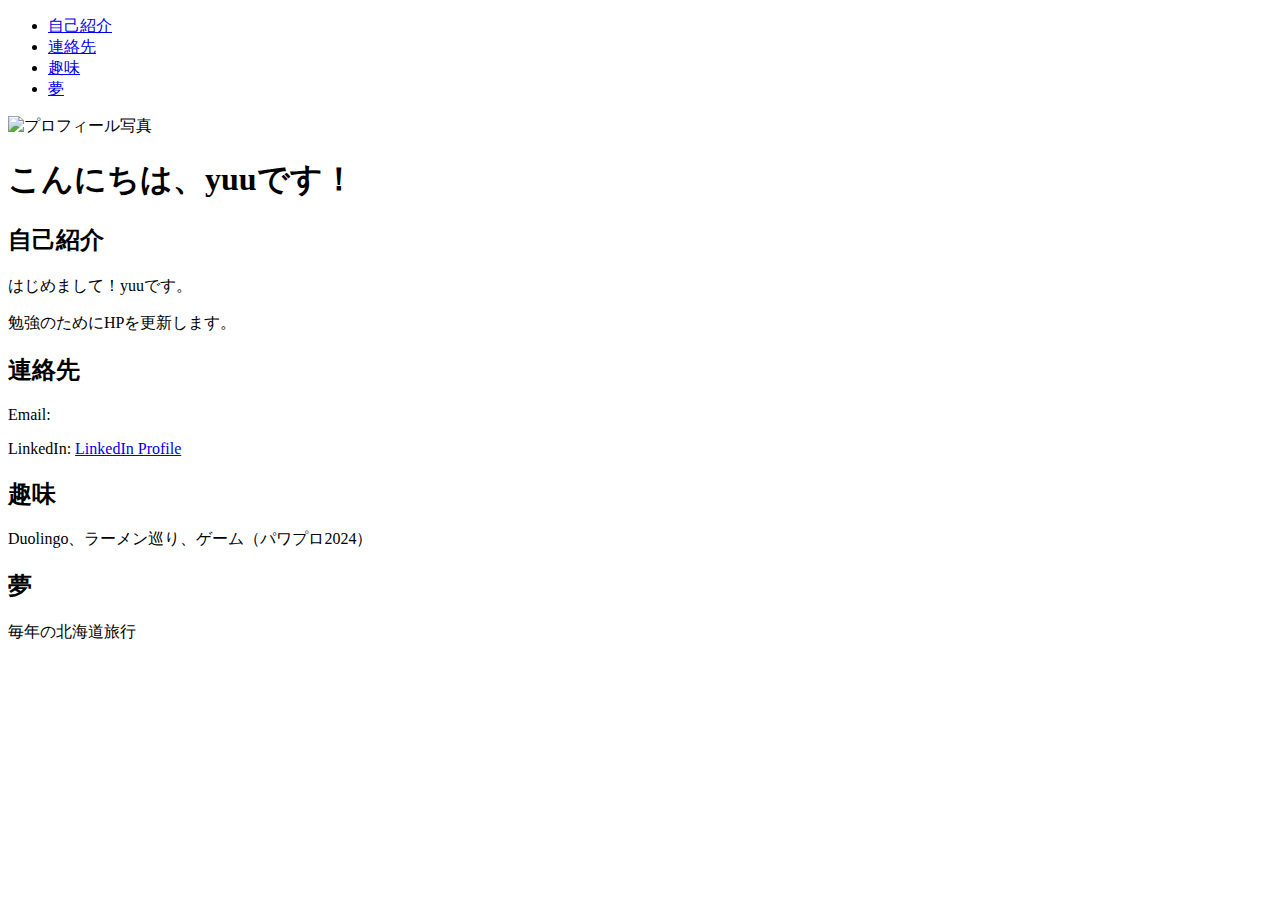
==== index.html @ b272c38b "Create index.html" ====
<!DOCTYPE html>
<html lang="ja">
<head>
    <meta charset="UTF-8">
    <meta name="viewport" content="width=device-width, initial-scale=1.0">
    <title>自己紹介</title>
    <link rel="stylesheet" href="style.css">
</head>
<body>
    <nav>
        <ul>
            <li><a href="#about">自己紹介</a></li>
            <li><a href="#contact">連絡先</a></li>
            <li><a href="#hobby">趣味</a></li>
            <li><a href="#dream">夢</a></li>
        </ul>
    </nav>
    <div class="container">
        <header>
            <img src="S__859832322.jpg" alt="プロフィール写真" class="profile-photo">
            <h1>こんにちは、yuuです！</h1>
        </header>

        <section id=about class="about">
            <h2>自己紹介</h2>
            <p>はじめまして！yuuです。</p>
            <p>勉強のためにHPを更新します。</p>
        </section>

        <section id=contact class="contact">
            <h2>連絡先</h2>
            <p>Email:</p>
            <p>LinkedIn: <a href="https://www.yahoo.co.jp/" target="_blank">LinkedIn Profile</a></p>
        </section>

        <section id=hobby class="hobby">
            <h2>趣味</h2>
            <p>Duolingo、ラーメン巡り、ゲーム（パワプロ2024）</p>
        </section>

        <section id=dream class="dream">
            <h2>夢</h2>
            <p>毎年の北海道旅行</p>
        </section>
    </div>
</body>
</html>
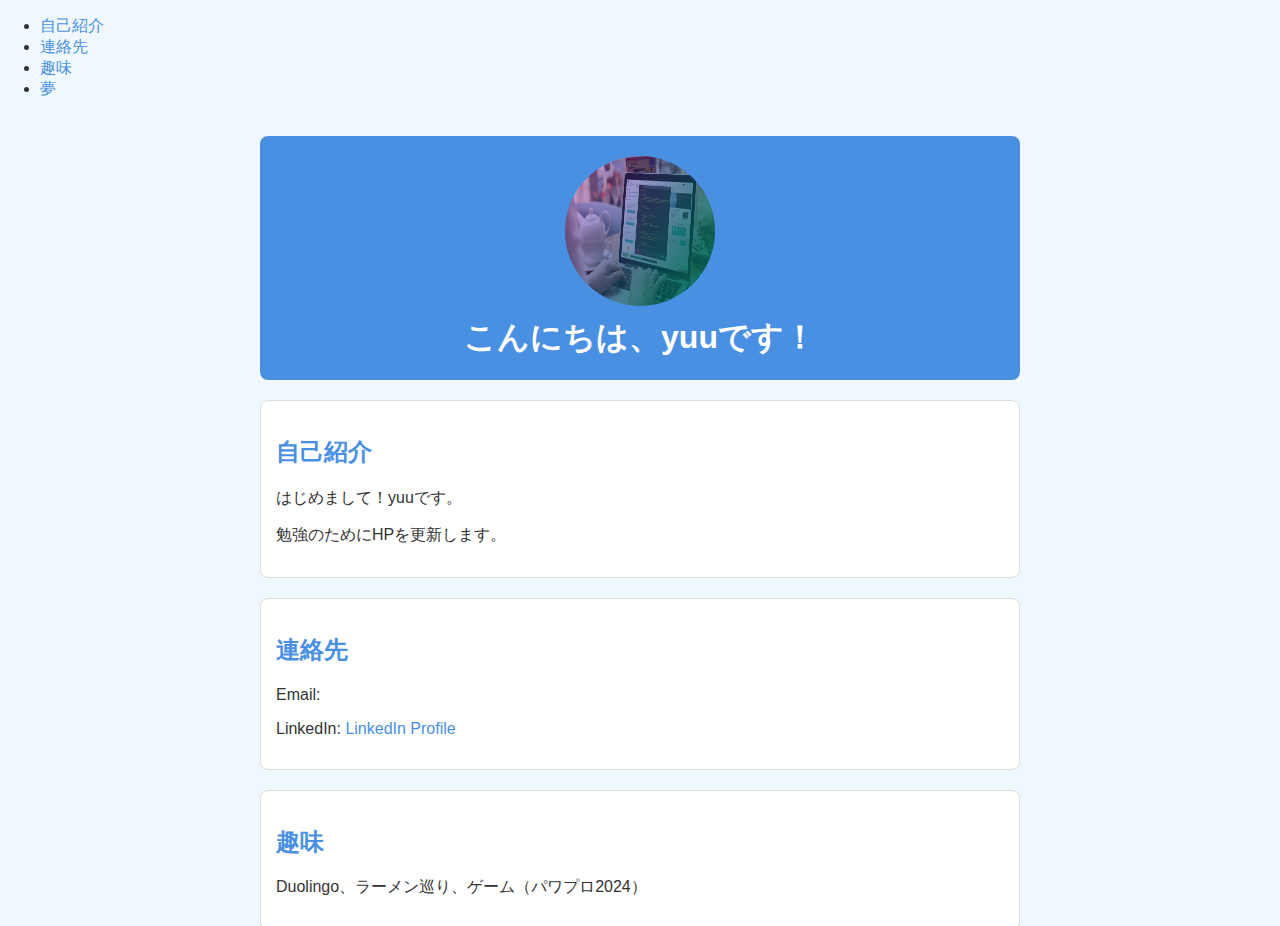
==== commit 24e1bfa4: "Update index.html" ====
--- a/index.html
+++ b/index.html
@@ -17,7 +17,7 @@
     </nav>
     <div class="container">
         <header>
-            <img src="S__859832322.jpg" alt="プロフィール写真" class="profile-photo">
+            <img src="top.png" alt="プロフィール写真" class="profile-photo">
             <h1>こんにちは、yuuです！</h1>
         </header>
 
--- a/style.css
+++ b/style.css
@@ -0,0 +1,72 @@
+/* 全体のスタイル */
+body {
+    font-family: Arial, sans-serif;
+    background-color: #f0f8ff;
+    color: #333;
+    margin: 0;
+    padding: 0;
+}
+
+/* コンテナの中央寄せ */
+.container {
+    max-width: 800px;
+    margin: 0 auto;
+    padding: 20px;
+}
+
+/* ヘッダーのスタイル */
+header {
+    text-align: center;
+    padding: 20px;
+    background-color: #4a90e2;
+    color: white;
+    border-radius: 8px;
+}
+
+header h1 {
+    margin: 0;
+}
+
+/* セクションのスタイル */
+section {
+    margin-top: 20px;
+    padding: 15px;
+    border: 1px solid #ddd;
+    border-radius: 8px;
+    background-color: #ffffff;
+}
+
+h2 {
+    color: #4a90e2;
+    font-size: 1.5em;
+}
+
+/* リンクのスタイル */
+a {
+    color: #4a90e2;
+    text-decoration: none;
+}
+
+a:hover {
+    text-decoration: underline;
+}
+
+.profile-photo {
+    width: 150px;          /* 写真の幅 */
+    height: 150px;         /* 写真の高さ */
+    border-radius: 50%;    /* 円形にする */
+    display: block;
+    margin: 0 auto 10px;   /* 中央寄せと下に余白 */
+}
+
+
+html {
+    scroll-behavior: smooth;
+}
+
+.container {
+    max-height: 90vh; /* 全体の高さを制限 */
+    overflow-y: auto; /* 縦スクロールを許可 */
+    padding: 20px;
+    box-sizing: border-box;
+}
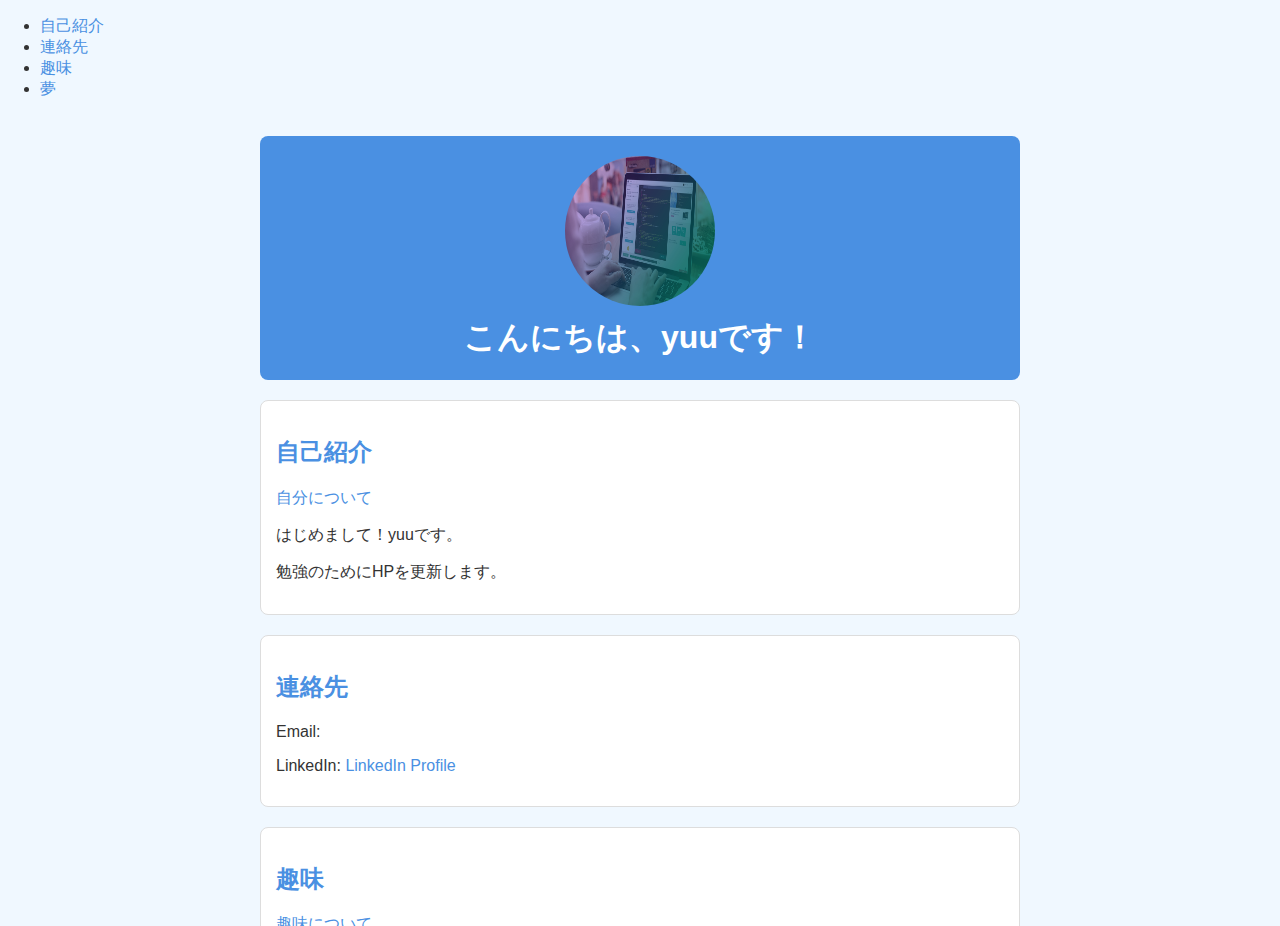
==== commit 1fa3af76: "Update index.html" ====
--- a/index.html
+++ b/index.html
@@ -23,6 +23,7 @@
 
         <section id=about class="about">
             <h2>自己紹介</h2>
+            <a href="about.html">自分について</a>
             <p>はじめまして！yuuです。</p>
             <p>勉強のためにHPを更新します。</p>
         </section>
@@ -35,6 +36,7 @@
 
         <section id=hobby class="hobby">
             <h2>趣味</h2>
+            <a href="hobby.html">趣味について</a>
             <p>Duolingo、ラーメン巡り、ゲーム（パワプロ2024）</p>
         </section>
 
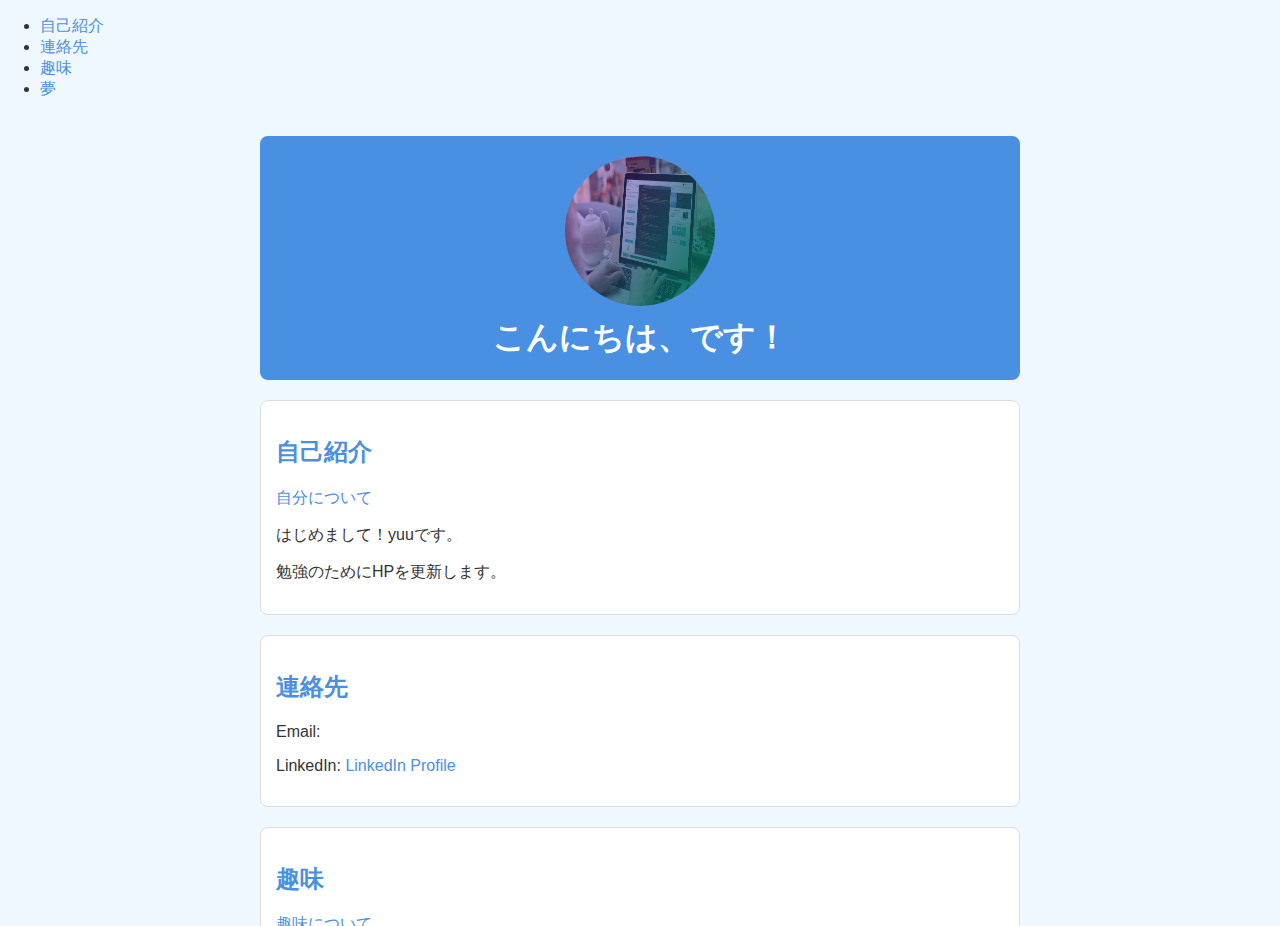
==== commit 0efdb008: "Update index.html" ====
--- a/index.html
+++ b/index.html
@@ -18,7 +18,7 @@
     <div class="container">
         <header>
             <img src="top.png" alt="プロフィール写真" class="profile-photo">
-            <h1>こんにちは、yuuです！</h1>
+            <h1>こんにちは、です！</h1>
         </header>
 
         <section id=about class="about">
@@ -42,7 +42,7 @@
 
         <section id=dream class="dream">
             <h2>夢</h2>
-            <p>毎年の北海道旅行</p>
+            <p>毎年の旅行</p>
         </section>
     </div>
 </body>
--- a/style.css
+++ b/style.css
@@ -70,3 +70,7 @@
     padding: 20px;
     box-sizing: border-box;
 }
+
+.custom-link {
+    color: red;
+  }
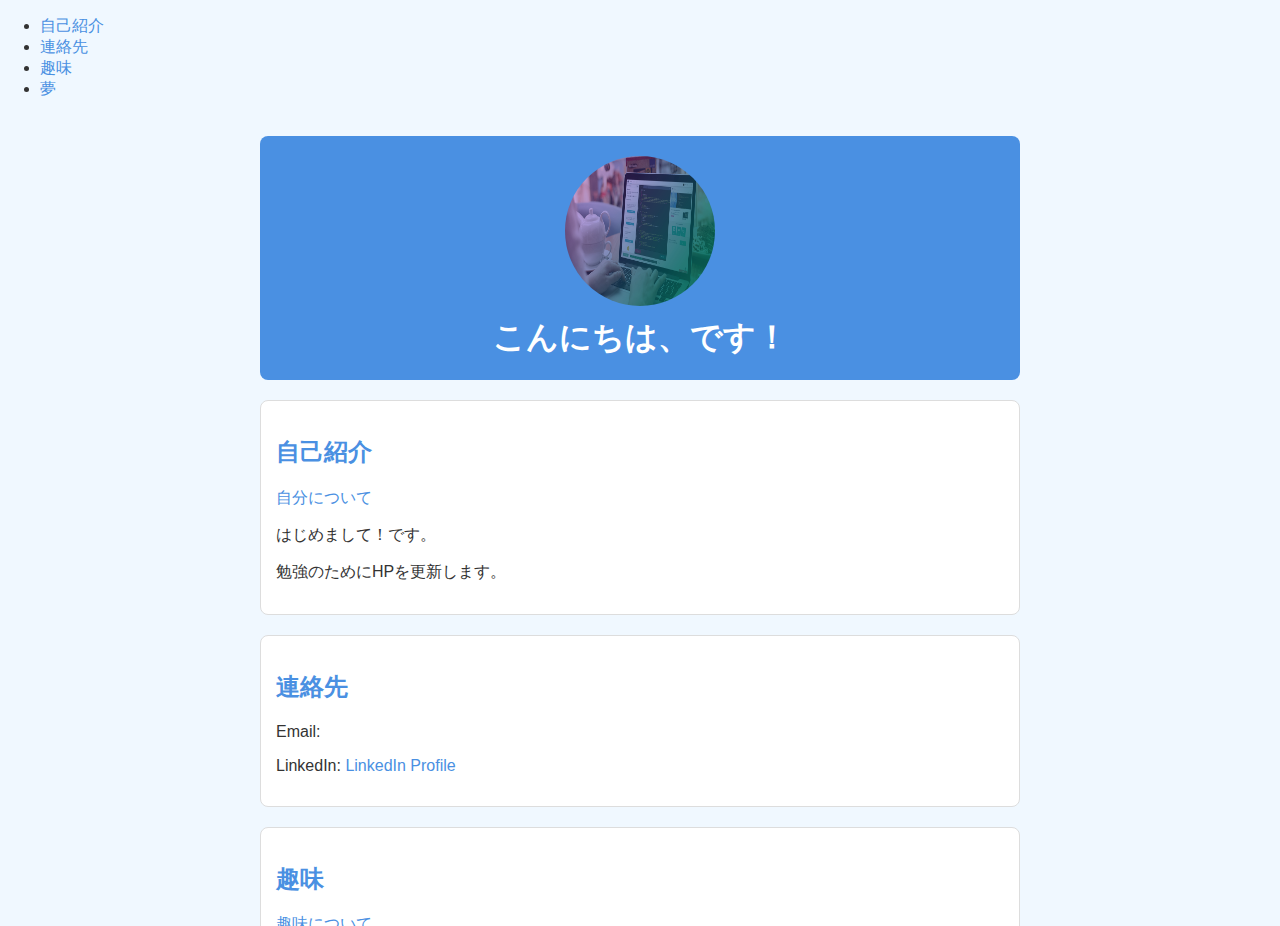
==== commit 79f7aa95: "Update index.html" ====
--- a/index.html
+++ b/index.html
@@ -24,7 +24,7 @@
         <section id=about class="about">
             <h2>自己紹介</h2>
             <a href="about.html">自分について</a>
-            <p>はじめまして！yuuです。</p>
+            <p>はじめまして！です。</p>
             <p>勉強のためにHPを更新します。</p>
         </section>
 
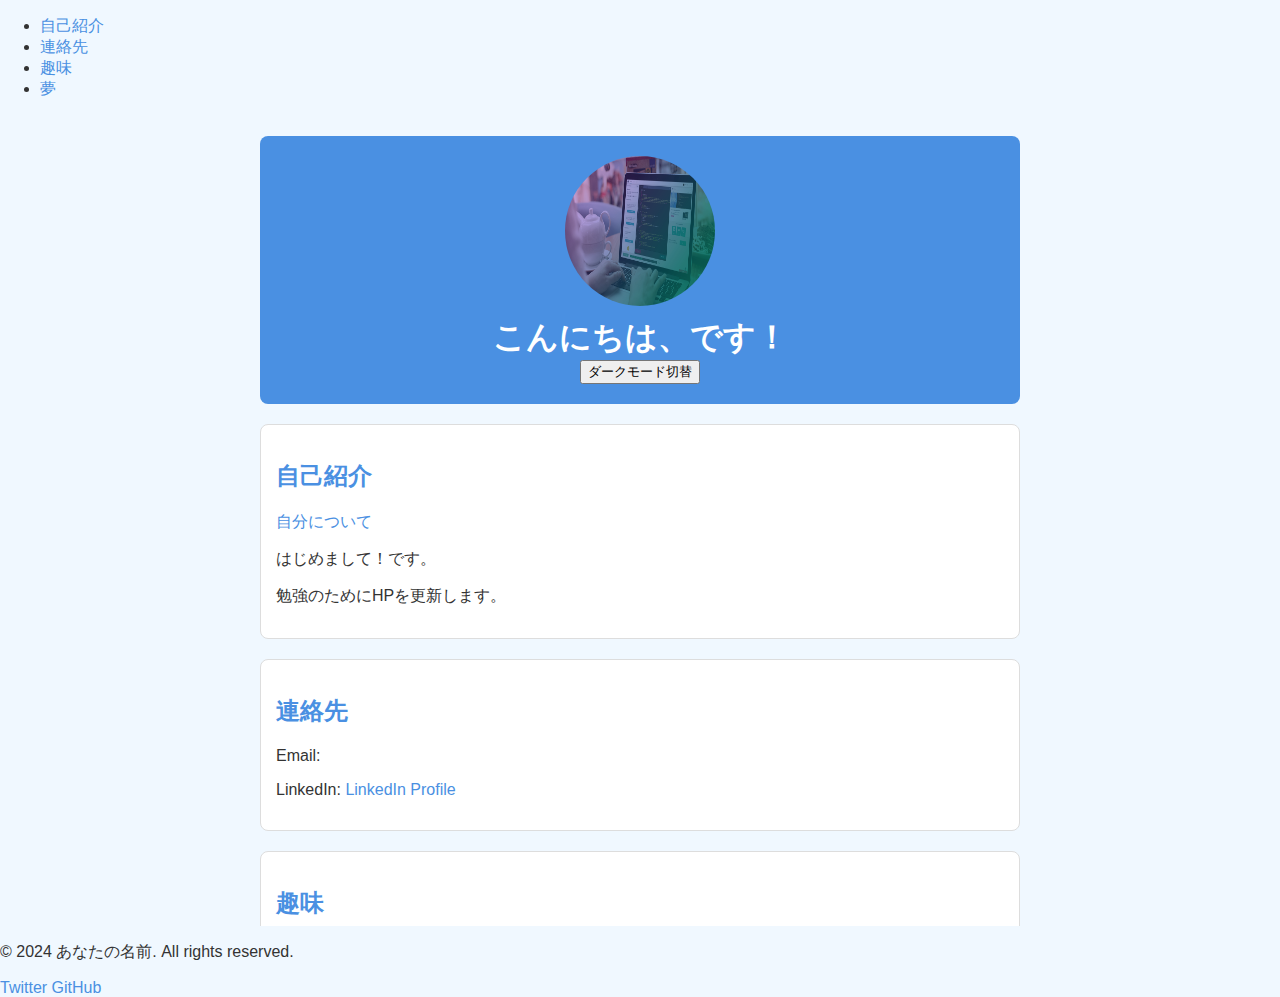
==== commit ddb58542: "Update index.html" ====
--- a/index.html
+++ b/index.html
@@ -1,49 +1,94 @@
 <!DOCTYPE html>
 <html lang="ja">
+
 <head>
     <meta charset="UTF-8">
     <meta name="viewport" content="width=device-width, initial-scale=1.0">
     <title>自己紹介</title>
     <link rel="stylesheet" href="style.css">
 </head>
+
 <body>
     <nav>
         <ul>
             <li><a href="#about">自己紹介</a></li>
-            <li><a href="#contact">連絡先</a></li>
+            <li><a href="#contact-info">連絡先</a></li>
             <li><a href="#hobby">趣味</a></li>
             <li><a href="#dream">夢</a></li>
         </ul>
     </nav>
+
     <div class="container">
         <header>
             <img src="top.png" alt="プロフィール写真" class="profile-photo">
             <h1>こんにちは、です！</h1>
+            <button id="toggle-theme">ダークモード切替</button>
         </header>
 
-        <section id=about class="about">
+        <section id="about" class="about">
             <h2>自己紹介</h2>
             <a href="about.html">自分について</a>
             <p>はじめまして！です。</p>
             <p>勉強のためにHPを更新します。</p>
         </section>
 
-        <section id=contact class="contact">
+        <section id="contact-info" class="contact">
             <h2>連絡先</h2>
             <p>Email:</p>
             <p>LinkedIn: <a href="https://www.yahoo.co.jp/" target="_blank">LinkedIn Profile</a></p>
         </section>
 
-        <section id=hobby class="hobby">
+        <section id="hobby" class="hobby">
             <h2>趣味</h2>
             <a href="hobby.html">趣味について</a>
             <p>Duolingo、ラーメン巡り、ゲーム（パワプロ2024）</p>
         </section>
 
-        <section id=dream class="dream">
+        <section id="dream" class="dream">
             <h2>夢</h2>
-            <p>毎年の旅行</p>
+            <a href="about.html">夢</a>
+            <p>毎年の北海道旅行</p>
+        </section>
+
+        <section id="contact-form" class="contact">
+            <h2>連絡先フォーム</h2>
+            <form action="/submit-form" method="POST">
+                <label for="name">名前:</label>
+                <input type="text" id="name" name="name" required>
+                <label for="email">メールアドレス:</label>
+                <input type="email" id="email" name="email" required>
+                <label for="message">メッセージ:</label>
+                <textarea id="message" name="message" required></textarea>
+                <button type="submit">送信</button>
+            </form>
+        </section>
+
+        <section id="portfolio" class="portfolio">
+            <h2>ポートフォリオ</h2>
+            <div class="gallery">
+                <div class="project">
+                    <img src="project1.jpg" alt="プロジェクト1">
+                    <a href="https://yuu-tns.github.io/yuu.github.io/" target="_blank">GitHubで見る</a>
+                </div>
+                <!-- 追加のプロジェクト -->
+            </div>
         </section>
     </div>
+
+    <footer>
+        <p>&copy; 2024 あなたの名前. All rights reserved.</p>
+        <div>
+            <a href="https://twitter.com/yourprofile" target="_blank">Twitter</a>
+            <a href="https://github.com/yourprofile" target="_blank">GitHub</a>
+        </div>
+    </footer>
+
+    <script>
+        const toggleThemeButton = document.getElementById('toggle-theme');
+        toggleThemeButton.addEventListener('click', () => {
+            document.body.classList.toggle('dark-theme');
+        });
+    </script>
 </body>
+
 </html>
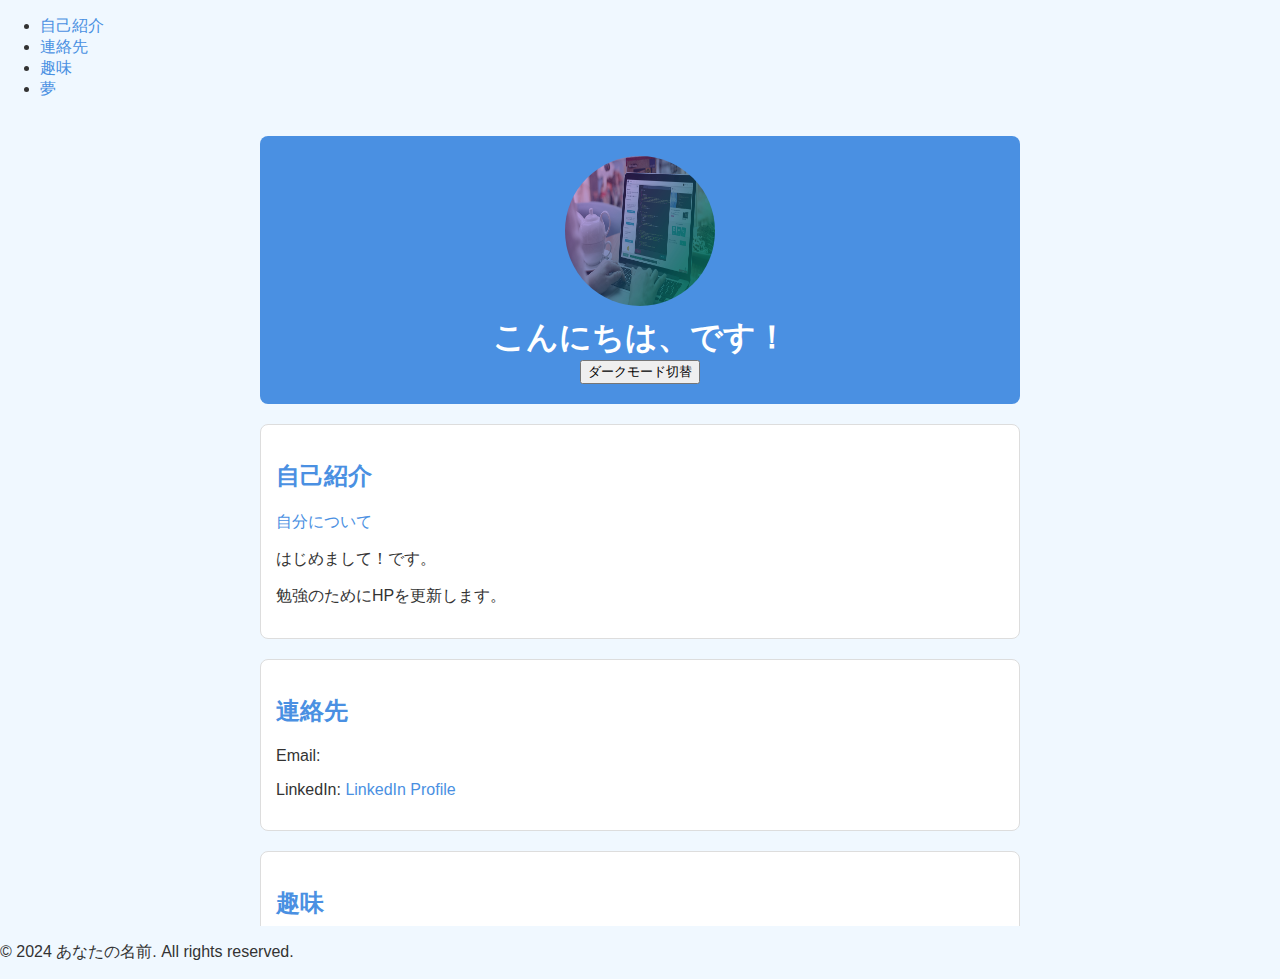
==== commit 4f0d6632: "Update index.html" ====
--- a/index.html
+++ b/index.html
@@ -77,10 +77,6 @@
 
     <footer>
         <p>&copy; 2024 あなたの名前. All rights reserved.</p>
-        <div>
-            <a href="https://twitter.com/yourprofile" target="_blank">Twitter</a>
-            <a href="https://github.com/yourprofile" target="_blank">GitHub</a>
-        </div>
     </footer>
 
     <script>
--- a/style.css
+++ b/style.css
@@ -74,3 +74,21 @@
 .custom-link {
     color: red;
   }
+
+body.dark-mode {
+    background-color: #121212;
+    color: #e0e0e0;
+}
+
+.dark-theme {
+    background-color: #333;
+    color: white;
+}
+
+.dark-theme header {
+    background-color: #222;
+}
+
+.dark-theme a {
+    color: lightblue;
+}
